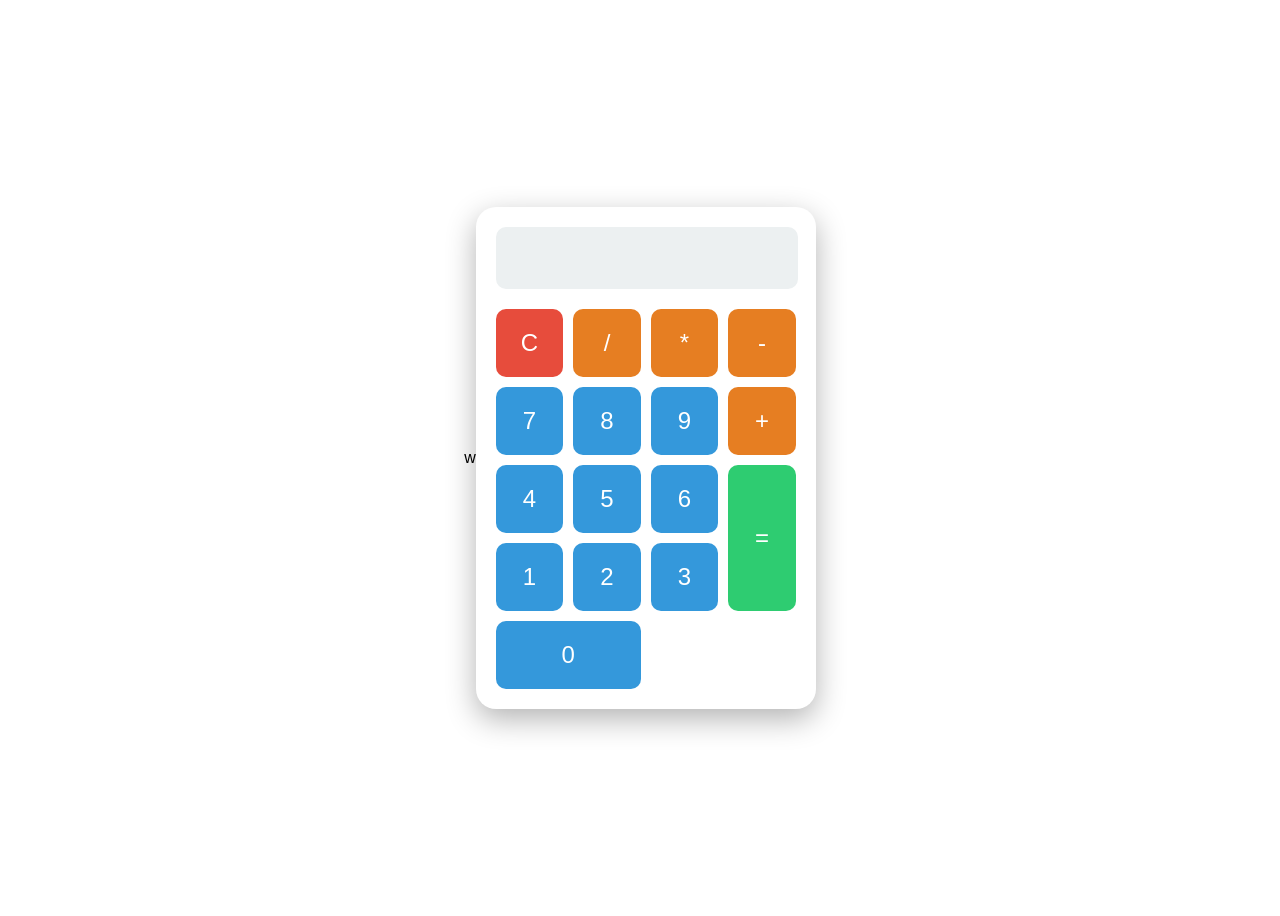
==== index.html @ 03b353a9 "Add files via upload" ====
<!DOCTYPE html>
<html lang="en">
<head>
    <meta charset="UTF-8">
    <meta name="viewport" content="width=device-width, initial-scale=1.0">
    <title>simple Calculator </title>
    <link rel="stylesheet" href="style.css">w
</head>
<body>
    <div class="calculator">
        <input type="text" class="display" id="display" disabled>
        <div class="buttons">
            <button onclick="clearDisplay()" class="btn clear">C</button>
            <button onclick="appendValue('/')" class="btn operator">/</button>
            <button onclick="appendValue('*')" class="btn operator">*</button>
            <button onclick="appendValue('-')" class="btn operator">-</button>

            <button onclick="appendValue('7')" class="btn number">7</button>
            <button onclick="appendValue('8')" class="btn number">8</button>
            <button onclick="appendValue('9')" class="btn number">9</button>
            <button onclick="appendValue('+')" class="btn operator">+</button>  

            <button onclick="appendValue('4')" class="btn number">4</button>
            <button onclick="appendValue('5')" class="btn number">5</button>
            <button onclick="appendValue('6')" class="btn number">6</button>
            <button onclick="calculate()" class="btn equals">=</button>

            <button onclick="appendValue('1')" class="btn number">1</button>
            <button onclick="appendValue('2')" class="btn number">2</button>
            <button onclick="appendValue('3')" class="btn number">3</button>
            <button onclick="appendValue('0')" class="btn number zero">0</button>
        </div>
    </div>
    <script src="script.js"></script>
</body>
</html>
---- style.css ----
body {
    display: flex;
    justify-content: center;
    align-items: center;
    height: 100vh;
    font-family: 'Arial', sans-serif;
}

.calculator {
    background: #fff;
    border-radius: 20px;
    box-shadow: 0 10px 30px rgba(0,0,0,0.3);
    padding: 20px;
    width: 300px;
}

.display {
    width: 100%;
    height: 60px;
    border-radius: 10px;
    border: none;
    background: #ecf0f1;
    font-size: 2rem;
    text-align: right;
    padding: 1px;
    margin-bottom: 20px;
}

.buttons {
    display: grid;
    grid-template-columns: repeat(4, 1fr);
    gap: 10px;
}

.btn {
    padding: 20px;
    font-size: 1.5rem;
    border: none;
    border-radius: 10px;
    cursor: pointer;
    transition: 0.2s;
}

.number {
    background: #3498db;
    color: white;
}

.number:hover {
    background: #2980b9;
}

.operator {
    background: #e67e22;
    color: white;
}

.operator:hover {
    background: #d35400;
}

.equals {
    background: #2ecc71;
    color: white;
    grid-row: span 2;
}

.equals:hover {
    background: #27ae60;
}

.clear {
    background: #e74c3c;
    color: white;
}

.clear:hover {
    background: #c0392b;
}

.zero {
    grid-column: span 2;
}
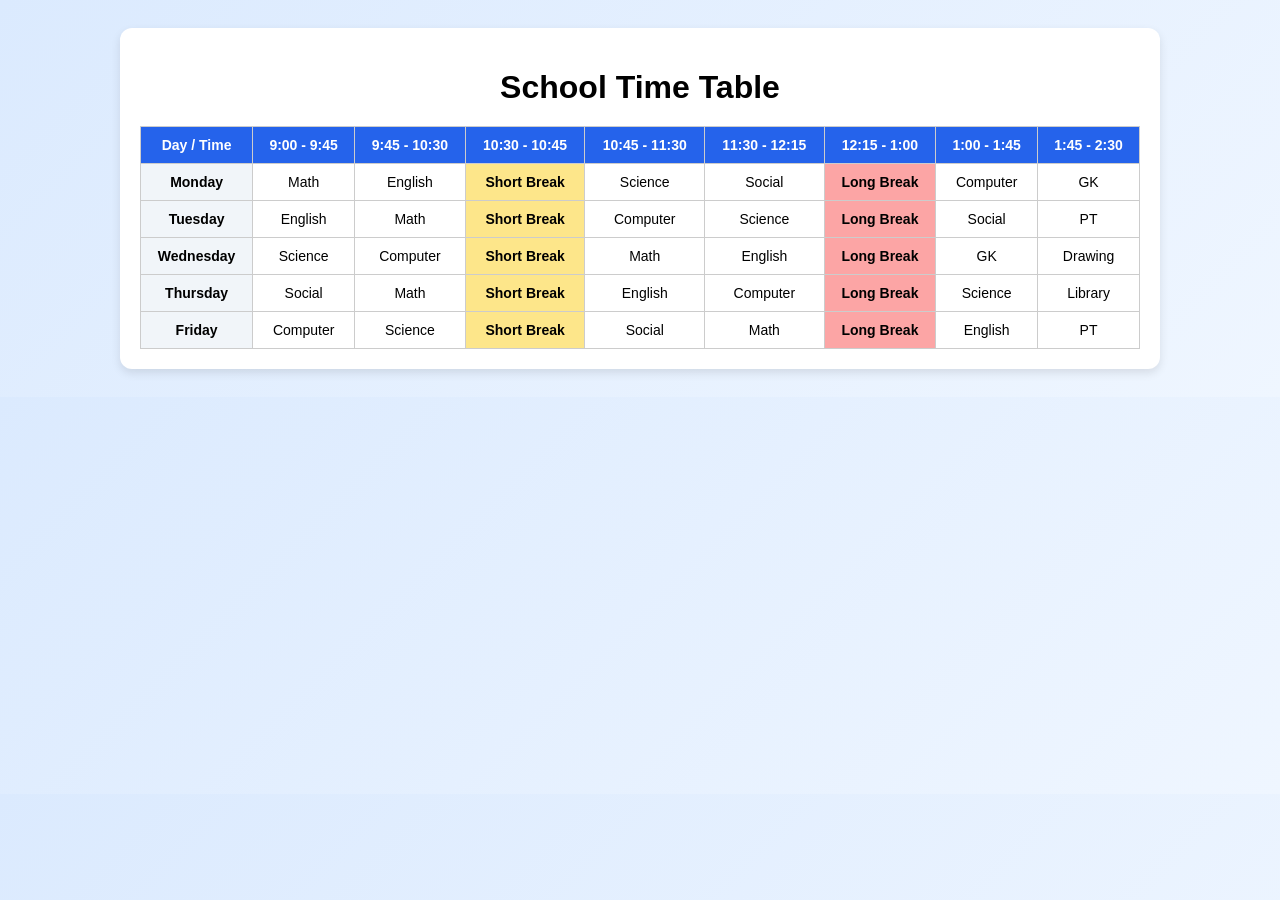
==== commit e15864f4: "Add files via upload" ====
--- a/index.html
+++ b/index.html
@@ -1,36 +1,36 @@
 <!DOCTYPE html>
 <html lang="en">
 <head>
-    <meta charset="UTF-8">
-    <meta name="viewport" content="width=device-width, initial-scale=1.0">
-    <title>simple Calculator </title>
-    <link rel="stylesheet" href="style.css">w
+  <meta charset="UTF-8" />
+  <meta name="viewport" content="width=device-width, initial-scale=1.0" />
+  <title>School Time Table</title>
+  <link rel="stylesheet" href="style.css" />
 </head>
 <body>
-    <div class="calculator">
-        <input type="text" class="display" id="display" disabled>
-        <div class="buttons">
-            <button onclick="clearDisplay()" class="btn clear">C</button>
-            <button onclick="appendValue('/')" class="btn operator">/</button>
-            <button onclick="appendValue('*')" class="btn operator">*</button>
-            <button onclick="appendValue('-')" class="btn operator">-</button>
+  <div class="container">
+    <h1>School Time Table</h1>
 
-            <button onclick="appendValue('7')" class="btn number">7</button>
-            <button onclick="appendValue('8')" class="btn number">8</button>
-            <button onclick="appendValue('9')" class="btn number">9</button>
-            <button onclick="appendValue('+')" class="btn operator">+</button>  
+    <table id="timetable">
+      <thead>
+        <tr>
+          <th>Day / Time</th>
+          <th>9:00 - 9:45</th>
+          <th>9:45 - 10:30</th>
+          <th>10:30 - 10:45</th>
+          <th>10:45 - 11:30</th>
+          <th>11:30 - 12:15</th>
+          <th>12:15 - 1:00</th>
+          <th>1:00 - 1:45</th>
+          <th>1:45 - 2:30</th>
+        </tr>
+      </thead>
+      <tbody>
+        <!-- Rows inserted by JavaScript -->
+      </tbody>
+    </table>
 
-            <button onclick="appendValue('4')" class="btn number">4</button>
-            <button onclick="appendValue('5')" class="btn number">5</button>
-            <button onclick="appendValue('6')" class="btn number">6</button>
-            <button onclick="calculate()" class="btn equals">=</button>
+    </div>
 
-            <button onclick="appendValue('1')" class="btn number">1</button>
-            <button onclick="appendValue('2')" class="btn number">2</button>
-            <button onclick="appendValue('3')" class="btn number">3</button>
-            <button onclick="appendValue('0')" class="btn number zero">0</button>
-        </div>
-    </div>
-    <script src="script.js"></script>
+  <script src="script.js"></script>
 </body>
 </html>
--- a/style.css
+++ b/style.css
@@ -1,83 +1,68 @@
 body {
-    display: flex;
-    justify-content: center;
-    align-items: center;
-    height: 100vh;
-    font-family: 'Arial', sans-serif;
+  font-family: Arial, sans-serif;
+  background: linear-gradient(135deg, #dbeafe, #eff6ff);
+  display: flex;
+  justify-content: center;
+  padding: 20px;
 }
 
-.calculator {
-    background: #fff;
-    border-radius: 20px;
-    box-shadow: 0 10px 30px rgba(0,0,0,0.3);
-    padding: 20px;
-    width: 300px;
+.container {
+  background: white;
+  padding: 20px;
+  border-radius: 12px;
+  box-shadow: 0 4px 10px rgba(0,0,0,0.1);
+  width: 95%;
+  max-width: 1000px;
 }
 
-.display {
-    width: 100%;
-    height: 60px;
-    border-radius: 10px;
-    border: none;
-    background: #ecf0f1;
-    font-size: 2rem;
-    text-align: right;
-    padding: 1px;
-    margin-bottom: 20px;
+h1 {
+  text-align: center;
+  margin-bottom: 20px;
 }
 
-.buttons {
-    display: grid;
-    grid-template-columns: repeat(4, 1fr);
-    gap: 10px;
+table {
+  width: 100%;
+  border-collapse: collapse;
+  text-align: center;
 }
 
-.btn {
-    padding: 20px;
-    font-size: 1.5rem;
-    border: none;
-    border-radius: 10px;
-    cursor: pointer;
-    transition: 0.2s;
+th, td {
+  border: 1px solid #ccc;
+  padding: 10px;
+  font-size: 14px;
 }
 
-.number {
-    background: #3498db;
-    color: white;
+th {
+  background: #2563eb;
+  color: white;
 }
 
-.number:hover {
-    background: #2980b9;
+.day {
+  font-weight: bold;
+  background: #f1f5f9;
 }
 
-.operator {
-    background: #e67e22;
-    color: white;
+.short-break {
+  background: #fde68a;
+  font-weight: bold;
 }
 
-.operator:hover {
-    background: #d35400;
+.long-break {
+  background: #fca5a5;
+  font-weight: bold;
 }
 
-.equals {
-    background: #2ecc71;
-    color: white;
-    grid-row: span 2;
+button {
+  margin-top: 15px;
+  padding: 10px 16px;
+  border: none;
+  border-radius: 8px;
+  background: #2563eb;
+  color: white;
+  cursor: pointer;
+  font-size: 14px;
 }
 
-.equals:hover {
-    background: #27ae60;
-}
-
-.clear {
-    background: #e74c3c;
-    color: white;
-}
-
-.clear:hover {
-    background: #c0392b;
-}
-
-.zero {
-    grid-column: span 2;
+button:hover {
+  background: #1d4ed8;
 }
